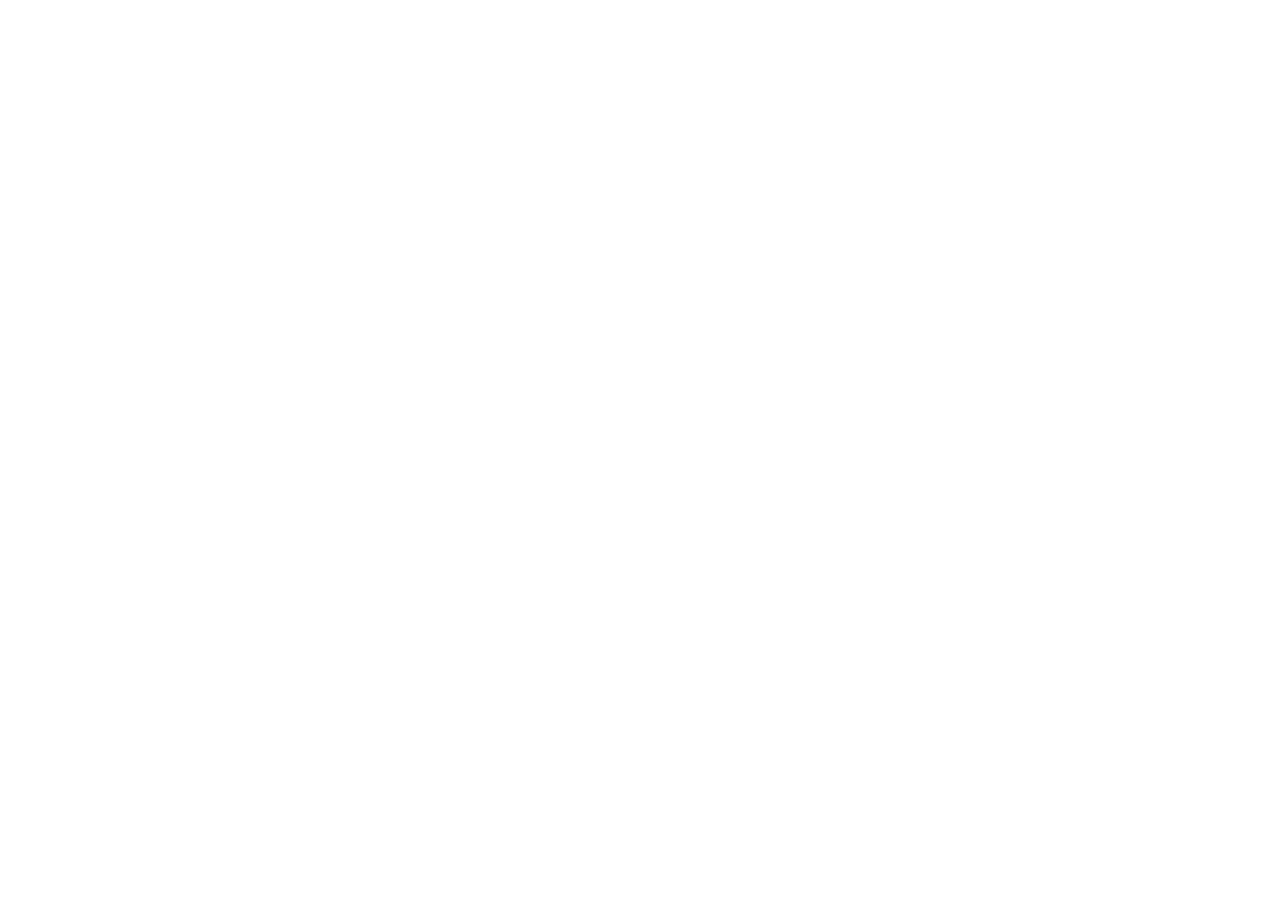
==== index.html @ 24c942d6 "commit 02" ====
<!DOCTYPE html>
<html>
	<head>
		<meta charset="utf-8">
		<meta name="viewport" content="width=device-width, initial-scale=1">
		<link rel="stylesheet" type="text/css" href="style.css">
		<link rel="stylesheet" type="text/css" href="w3.css">
		<link rel="stylesheet" href="font-awesome/css/font-awesome.min.css">
		<link rel="stylesheet" type="text/css" href="maxcdn.bootstrapcdn.com/bootstrap/3.3.7/css/bootstrap.min.css">
		<script src="ajax.googleapis.com/ajax/libs/jquery/1.12.0/jquery.min.js" type="text/javascript"></script>
		<script src="maxcdn.bootstrapcdn.com/bootstrap/3.3.7/js/bootstrap.min.js" type="text/javascript"></script>

		<link rel="shortcut icon" href="images/ico/bringoicon.ico">
		<title>Bringo | Fresh direct at your door step</title>
	</head>
	<body>
		
		<script src="script.js" type="text/javascript"></script>
	</body>
</html>
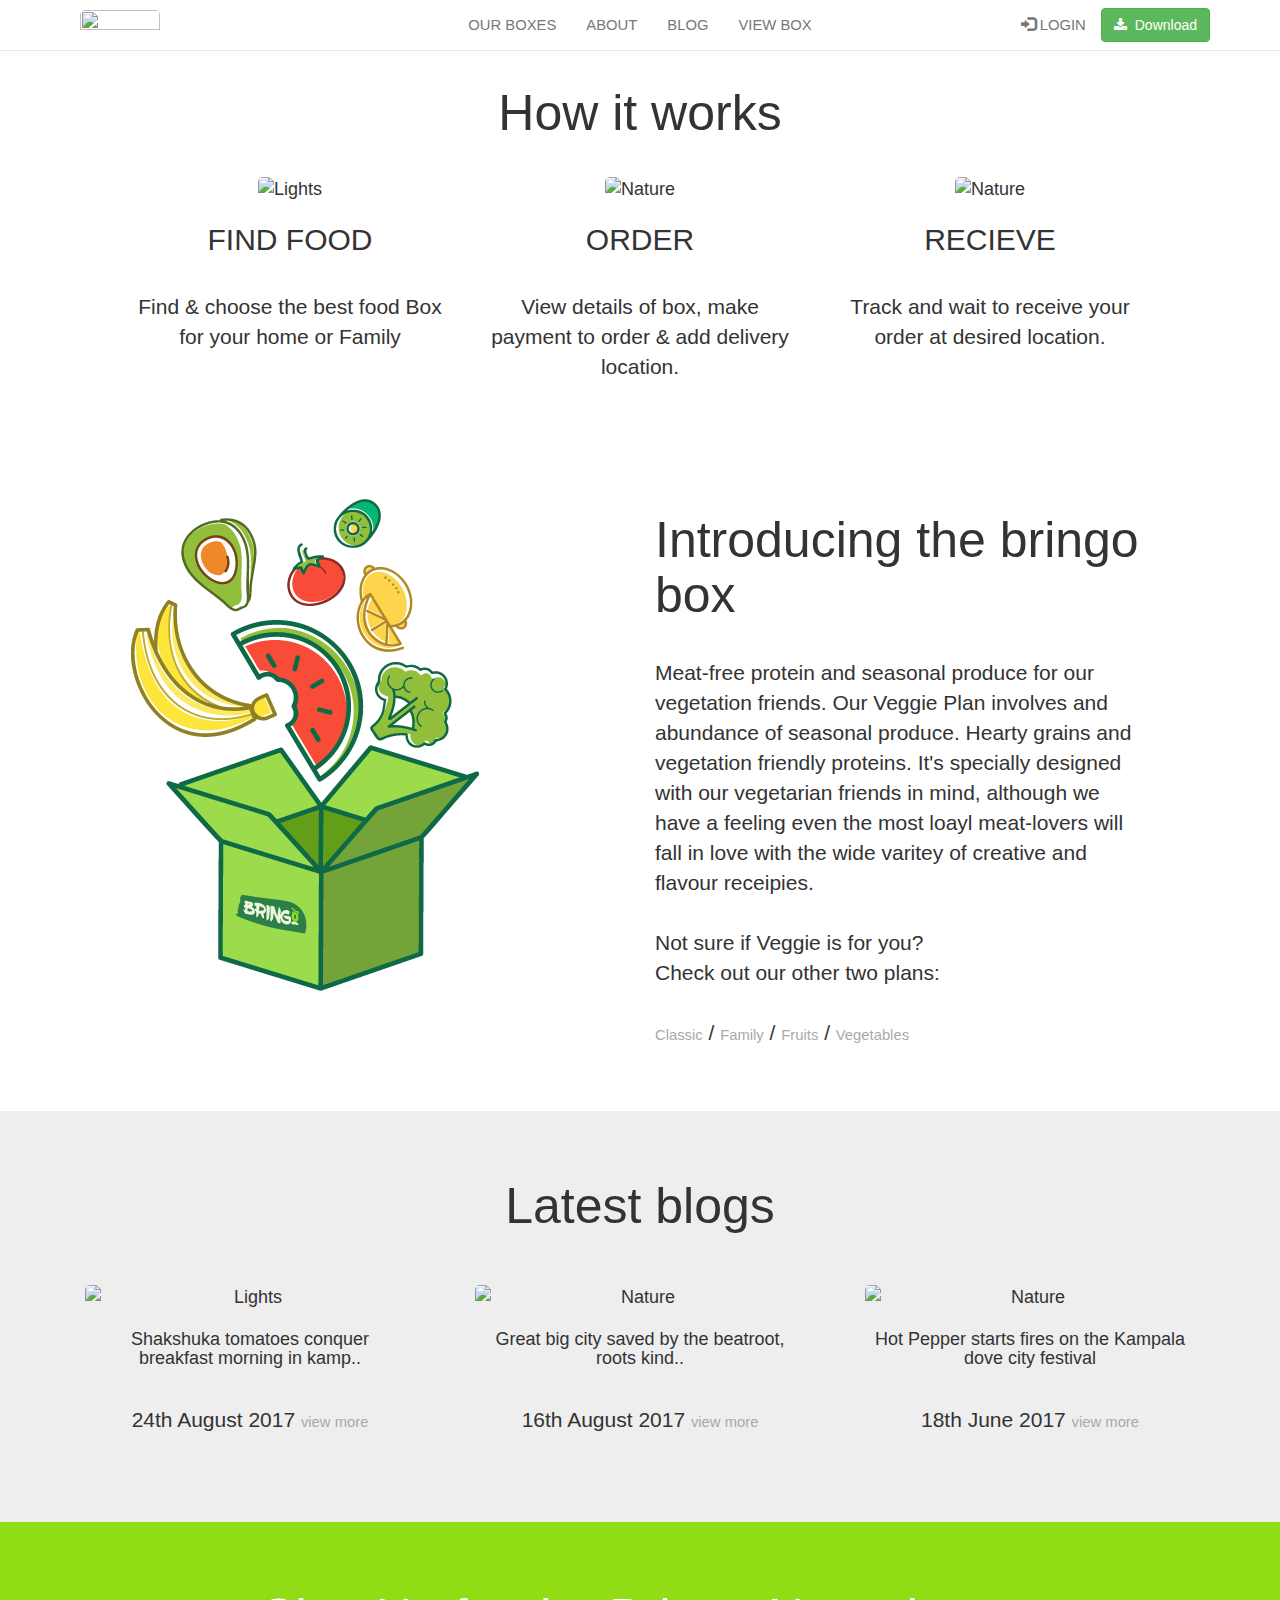
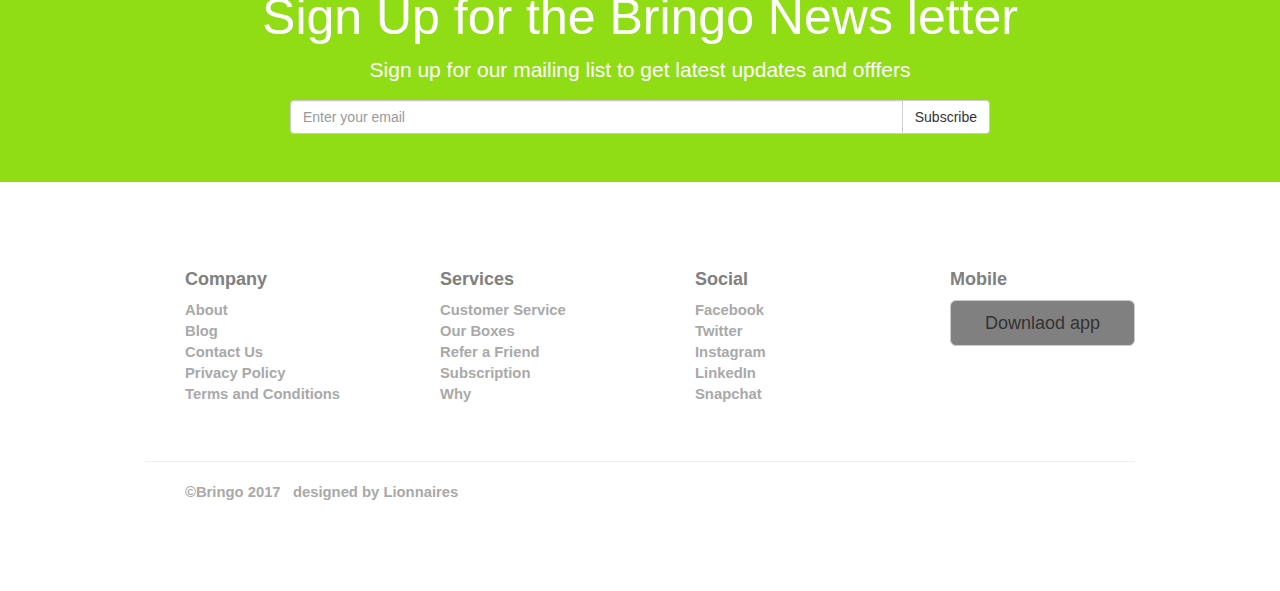
==== commit fbc15ef5: "First commit" ====
--- a/index.html
+++ b/index.html
@@ -4,17 +4,264 @@
 		<meta charset="utf-8">
 		<meta name="viewport" content="width=device-width, initial-scale=1">
 		<link rel="stylesheet" type="text/css" href="style.css">
-		<link rel="stylesheet" type="text/css" href="w3.css">
 		<link rel="stylesheet" href="font-awesome/css/font-awesome.min.css">
 		<link rel="stylesheet" type="text/css" href="maxcdn.bootstrapcdn.com/bootstrap/3.3.7/css/bootstrap.min.css">
+		<link rel="shortcut icon" href="images/ico/bringoicon.ico">
+		<title>Bringo | Fresh direct at your door step</title>
+
+		<style type="text/css">
+			body {
+				font-size: 18px;
+			}
+
+			h1 {
+				font-size: 70px;
+			}
+
+			h2 {
+				font-size: 50px;
+			}
+
+			h3 {
+				font-size: 30px;
+			}
+		</style>
+	</head>
+	<body>
+		<!-- Menu -->
+		<nav class="navbar navbar-default navbar-fixed-top" style="background-color: white;">
+		  	<div class="container" style="padding: 0px;">
+		  		<div class="jumbotron" style="margin: 0px; padding-left: 30px; padding-right: 30px; padding-top: 0px; padding-bottom: 0px; background-color: transparent;">
+			    	<div class="navbar-header">
+			    		<button type="button" class="navbar-toggle" data-toggle="collapse" data-target="#myNavbar">
+				        	<span class="icon-bar"></span>
+				        	<span class="icon-bar"></span>
+				        	<span class="icon-bar"></span> 
+				      	</button>
+			      		<a class="navbar-brand" href="index.html" style="padding: 10px;"><img  class="img-responsive" src="images/logo/logo.png" width="80" height="22"></a>
+			    	</div>
+			    	<div class="collapse navbar-collapse" id="myNavbar">
+				    	<ul class="nav navbar-nav navbar-center">
+				      		<li><a href="#">OUR BOXES</a></li>
+				      		<li><a href="#">ABOUT</a></li>
+				      		<li><a href="#">BLOG</a></li>
+				      		<li><a href="#">VIEW BOX</a></li>
+				    	</ul>
+				    	<ul class="nav navbar-nav navbar-right">
+					      <li><a href="#"><span class="glyphicon glyphicon-log-in"></span> LOGIN</a></li>
+					      <button class="btn btn-success navbar-btn"><i class="fa fa-download">&nbsp;&nbsp;</i></span>Download</button>
+					    </ul>
+				    </div>
+		  		</div>
+		  	</div>
+		</nav>
+
+		<!-- Carousel -->
+		<div class="container" style="width: 100%; padding-right: -15px; padding-left: -15px;">
+			<div id="myCarousel" class="carousel slide" data-ride="carousel" style="margin-right: -15px; margin-left: -15px;">
+			    <!-- Indicators -->
+			    <ol class="carousel-indicators">
+			      	<li data-target="#myCarousel" data-slide-to="0" class="active"></li>
+			      	<li data-target="#myCarousel" data-slide-to="1"></li>
+			      	<li data-target="#myCarousel" data-slide-to="2"></li>
+			      	<!-- <li data-target="#myCarousel" data-slide-to="3"></li>
+			      	<li data-target="#myCarousel" data-slide-to="4"></li>
+			      	<li data-target="#myCarousel" data-slide-to="5"></li>
+			      	<li data-target="#myCarousel" data-slide-to="6"></li> -->
+			    </ol>
+
+			    <!-- Wrapper for slides -->
+			    <div class="carousel-inner">
+			      	<div class="item active">
+			        	<img src="images/sliders/8.png" alt="slider001" style="width:100%;">
+			      	</div>
+
+			      	<div class="item">
+			        	<img src="images/sliders/9.png" alt="slider002" style="width:100%;">
+			      	</div>
+			    
+			      	<div class="item">
+			        	<img src="images/sliders/10.png" alt="slider003" style="width:100%;">
+			      	</div>
+
+			      	<!-- <div class="item">
+			        	<img src="images/sliders/4.png" alt="slider004" style="width:100%;">
+			      	</div>
+
+			      	<div class="item">
+			        	<img src="images/sliders/5.png" alt="slider005" style="width:100%;">
+			      	</div>
+
+			      	<div class="item">
+			        	<img src="images/sliders/6.png" alt="slider006" style="width:100%;">
+			      	</div>
+
+			      	<div class="item">
+			        	<img src="images/sliders/7.png" alt="slider007" style="width:100%;">
+			      	</div> -->
+			    </div>
+
+				    <!-- Left and right controls -->
+				    <a class="left carousel-control" href="#myCarousel" data-slide="prev">
+				      <span class="glyphicon glyphicon-chevron-left"></span>
+				      <span class="sr-only">Previous</span>
+				    </a>
+				    <a class="right carousel-control" href="#myCarousel" data-slide="next">
+				      <span class="glyphicon glyphicon-chevron-right"></span>
+				      <span class="sr-only">Next</span>
+				    </a>
+		  	</div>
+		</div>
+		
+		<!-- Body -->
+		<div class="container text-center">
+			<!-- How it works section -->
+			<div class="jumbotron row" style="background-color: transparent; margin-bottom: 0px;">
+				<h2>How it works</h2><br>
+				<div class="col-md-4" >
+	        		<img src="images/how-it-works/img1.png" alt="Lights" style="width: 200px">
+	        		<div>
+	          			<h3>FIND FOOD</h3><br>
+						<P>Find &amp; choose the best food Box for your home or Family</P>
+	        		</div>
+				</div>
+				<div class="col-md-4">
+	       			<img src="images/how-it-works/img2.png" alt="Nature" style="width: 200px">
+	        		<div>
+	          			<h3>ORDER</h3><br>
+						<P>View  details of box, make payment to order &amp; add delivery location.</P>
+	        		</div>
+				</div>
+				<div class="col-md-4">
+	       			<img src="images/how-it-works/img3.png" alt="Nature" style="width: 200px">
+	        		<div>
+	          			<h3>RECIEVE</h3><br>
+						<P>Track and wait to receive  your order at desired location.</P>
+	        		</div>
+				</div>
+			</div>
+
+			<!-- Boxes preview -->
+			<div class="jumbotron row" style="background-color: transparent; margin-bottom: 0px;">
+				<div class="col-md-6">
+					<img class="img-responsive" src="imgs/side.png">
+				</div>
+				<div class="col-md-6 text-left">
+					<h2>Introducing the bringo box</h2><br>
+					<p>
+						Meat-free protein and seasonal produce for our vegetation friends. Our Veggie Plan involves and abundance of seasonal produce. Hearty grains and vegetation friendly proteins. It's specially designed with our vegetarian friends in mind, although we have a feeling even the most loayl meat-lovers will fall in love with the wide varitey of creative and flavour receipies.<br><br>Not sure if Veggie is for you?<br>Check out our other two plans:<br><br><a href="#">Classic</a> / <a href="#">Family</a> / <a href="#">Fruits</a> / <a href="#">Vegetables</a>   
+					</p>
+				</div>
+			</div>
+		</div>
+
+		<!-- Blog previews -->
+		<div class="jumbotron row text-center" style=" margin-bottom: 0px;">
+			<div class="container" style=" background-color: transparent; margin-left: auto; width: 1200px; margin-right: auto;">
+				<h2 class="text-center">Latest blogs</h2><br>
+			  	<div class="col-md-4">
+	        		<div class="thumbnail">
+	        			<img class="img-responsive" src="images/foods/food_1.jpg" alt="Lights" style="width: 400px">
+		        		<div class="caption">
+		          			<h4>Shakshuka tomatoes conquer breakfast morning in kamp..</h4><br>
+			        		<p>24th August 2017 <a href="#">view more</a></p>
+		        		</div>
+	        		</div>
+			  	</div>
+			  	<div class="col-md-4">
+	       			<div class="thumbnail">
+	       				<img class="img-responsive" src="images/foods/food_2.jpg" alt="Nature" style="width: 400px">
+		        		<div class="caption">
+		          			<h4>Great big city saved by the beatroot, roots kind..</h4><br>
+			        		<p>16th August 2017 <a href="#">view more</a></p>
+		        		</div>
+	       			</div>
+			  	</div>
+			 	<div class="col-md-4">
+	       			<div class="thumbnail">
+	       				<img class="img-responsive" src="images/foods/food_3.jpg" alt="Nature" style="width: 400px">
+		        		<div class="caption">
+		          			<h4>Hot Pepper starts fires on the Kampala dove city festival</h4><br>
+			        		<p>18th June 2017 <a href="#">view more</a></p>
+		        		</div>
+	       			</div>
+			  	</div>
+			</div>
+		</div>
+
+		<!-- Subscription -->
+		<div class="jumbotron text-center" style="color: white; background-color: #90DD16;">
+			<div class="container row" style=" background-color: transparent; margin-left: auto; width: 850px; margin-right: auto;">
+				<div class="col-md-12">
+					<h2>Sign Up for the Bringo News letter</h2>
+				</div>
+				<div class="col-md-12">
+					<p>Sign up for our mailing list to get latest updates and offfers</p>
+				</div>
+				<form style="max-width: 700px; margin-left: auto; margin-right: auto; ">
+				  	<div class="input-group" style="">
+				    	<input type="email" class="form-control" placeholder="Enter your email" style="background-color: white;">
+				    	<div class="input-group-btn">
+				      		<button class="btn btn-default" type="submit" style="background-color: white;">Subscribe</button>
+				    	</div>
+				  	</div>
+				</form>
+			</div>
+		</div>
+
+		<!-- Footer -->
+		<div class="container" style="background-color: white;">
+			<div class="jumbotron row" style="background-color: transparent;">
+				<div class="col-lg-12">
+		      		<div class="col-md-3">
+			        	<ul class="myfooter">
+				          	<h4><strong>Company</h4>
+							<li><a href="about.html">About</a></li>
+							<li><a href="blog.html">Blog</a></li>
+							<li><a href="contact.html">Contact Us</a></li>
+							<li><a href="privacy.html">Privacy Policy</a></li>
+							<li><a href="terms.html">Terms and Conditions</a></li>
+			        	</ul>
+		      		</div>
+		      		<div class="col-md-3">
+			        	<ul class="myfooter">
+				          	<h4><strong>Services</strong></h4>
+							<li><a href="service.html">Customer Service</a></li>
+							<li><a href="boxes.html">Our Boxes</a></li>
+							<li><a href="refer.html">Refer a Friend</a></li>
+							<li><a href="subscription.html">Subscription</a></li>
+							<li><a href="why.html">Why</a></li>
+			        	</ul>
+		      		</div>
+		      		<div class="col-md-3">
+			        	<ul class="myfooter">
+				          	<h4><strong>Social</strong></h4>
+							<li><a href="facebook.com">Facebook</a></li>
+							<li><a href="twitter.com">Twitter</a></li>
+							<li><a href="instagram.com">Instagram</a></li>
+							<li><a href="linkedln.com">LinkedIn</a></li>
+							<li><a href="snapchat.com">Snapchat</a></li>
+			        	</ul>
+		      		</div>
+		      		<div class="col-md-3">
+			        	<ul class="myfooter">
+				          	<h4><strong>Mobile</strong></h4>
+							<li><button class="btn btn-default btn-lg btn-block" style="background-color: grey">Downlaod app</button></li>
+			        	</ul>
+		      		</div>
+		            <div class="col-md-12">
+		            	<br>
+		            	<hr>
+		            	<ul class="myfooter text-left">
+		                <li style="display: inline;">©Bringo 2017</li>
+		                <li style="display: inline;">&nbsp;&nbsp;designed by Lionnaires</li>
+		            </ul>
+		            </div>
+		    	</div>
+	 	 	</div>
+		</div>
+		<script src="script.js" type="text/javascript"></script>
 		<script src="ajax.googleapis.com/ajax/libs/jquery/1.12.0/jquery.min.js" type="text/javascript"></script>
 		<script src="maxcdn.bootstrapcdn.com/bootstrap/3.3.7/js/bootstrap.min.js" type="text/javascript"></script>
-
-		<link rel="shortcut icon" href="images/ico/bringoicon.ico">
-		<title>Bringo | Fresh direct at your door step</title>
-	</head>
-	<body>
-		
-		<script src="script.js" type="text/javascript"></script>
 	</body>
 </html>--- a/style.css
+++ b/style.css
@@ -0,0 +1,59 @@
+body {
+	font-size: 18px;
+}
+
+h1 {
+	font-size: 70px;
+}
+
+h2 {
+	font-size: 50px;
+}
+
+h3 {
+	font-size: 30px;
+}
+
+@media (min-width: 768px) {
+  ul.navbar-nav.navbar-center {
+    position: absolute;
+    left: 50%;
+    transform: translatex(-50%);
+  }
+}
+
+div.thumbnail {
+	width: 100%;
+	margin: 0px;
+	padding: 15px;
+	border: none;
+	background-color: transparent;
+}
+
+div.caption {
+	width: 100%;
+	padding: 20px;
+	border: none;
+	text-align: center;
+	background-color: transparent;
+}
+
+div.thumbnail, img {
+	border-radius: 5px;
+}
+
+
+ul.myfooter, li, a:link {
+	color: darkgrey;
+	list-style: none;
+	font-size: 14.8px;
+}
+
+ul.myfooter, h4 {
+	color: grey;
+}
+
+
+
+
+
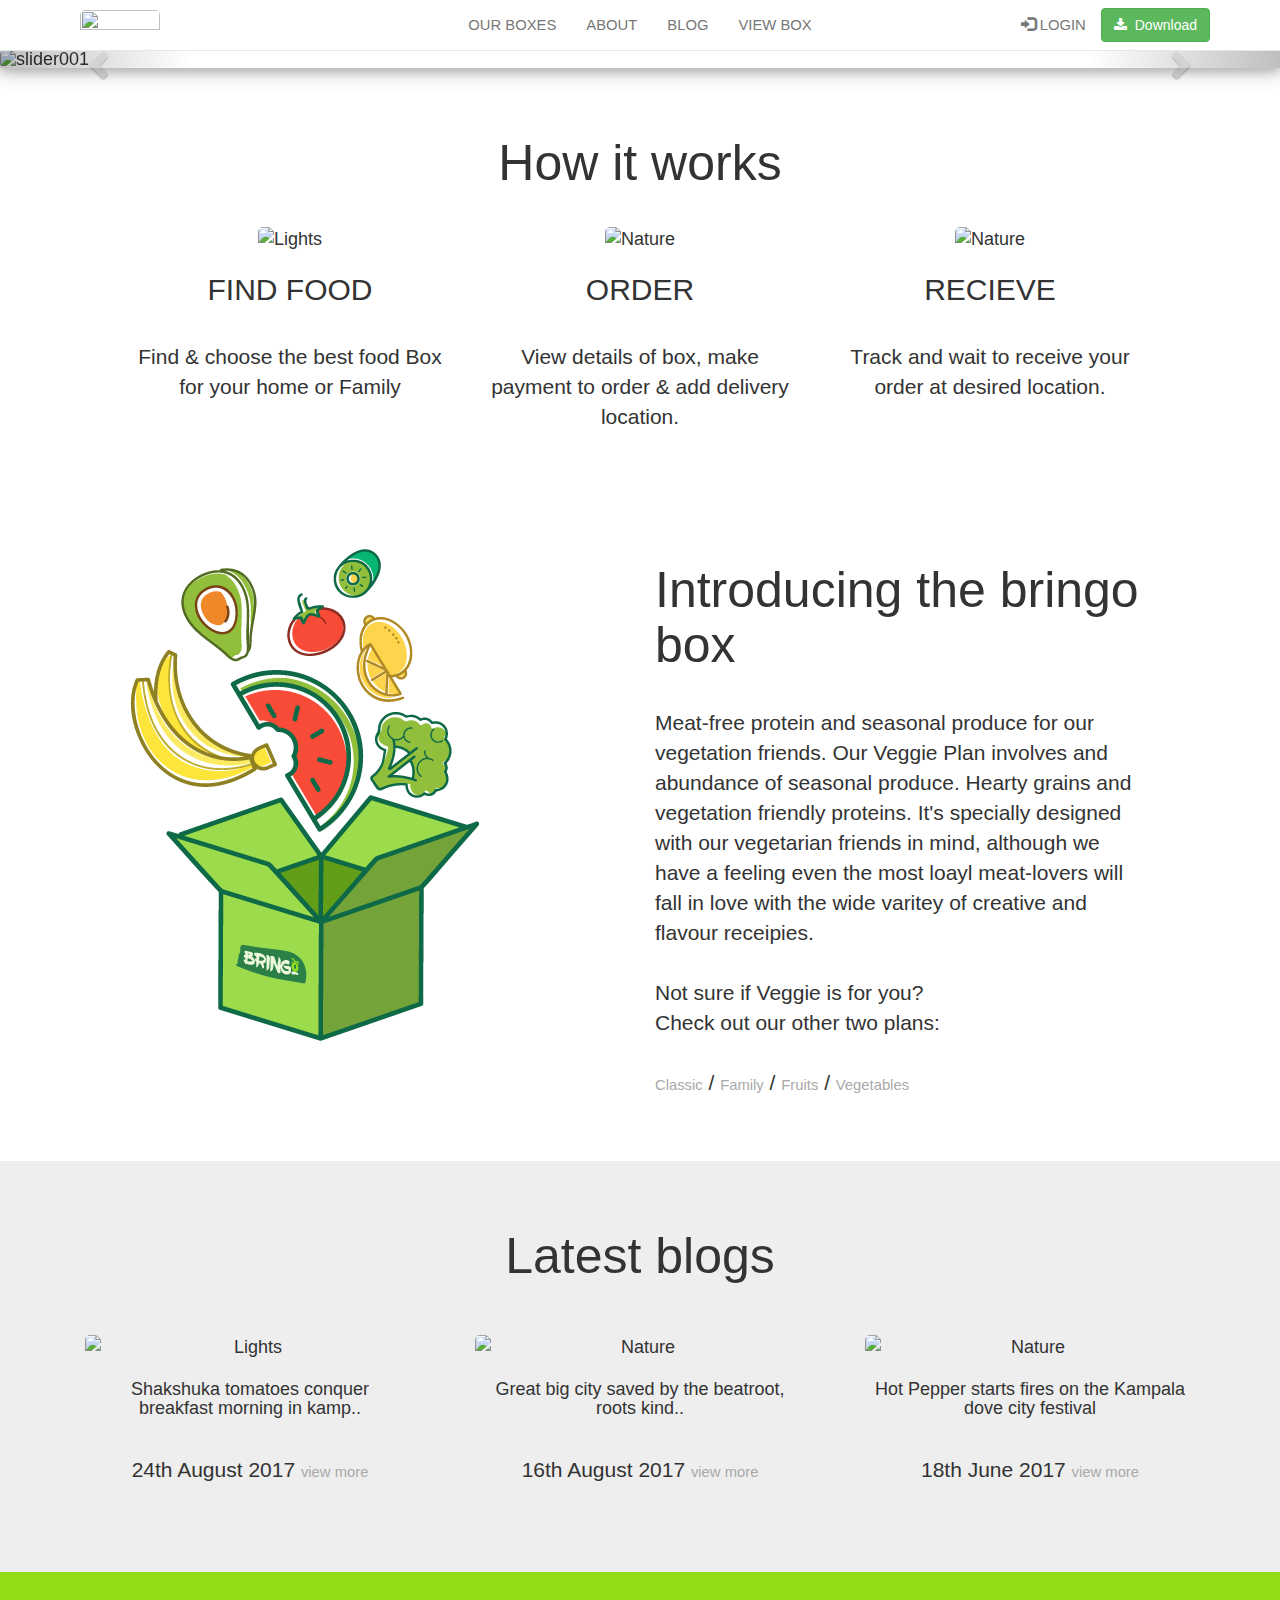
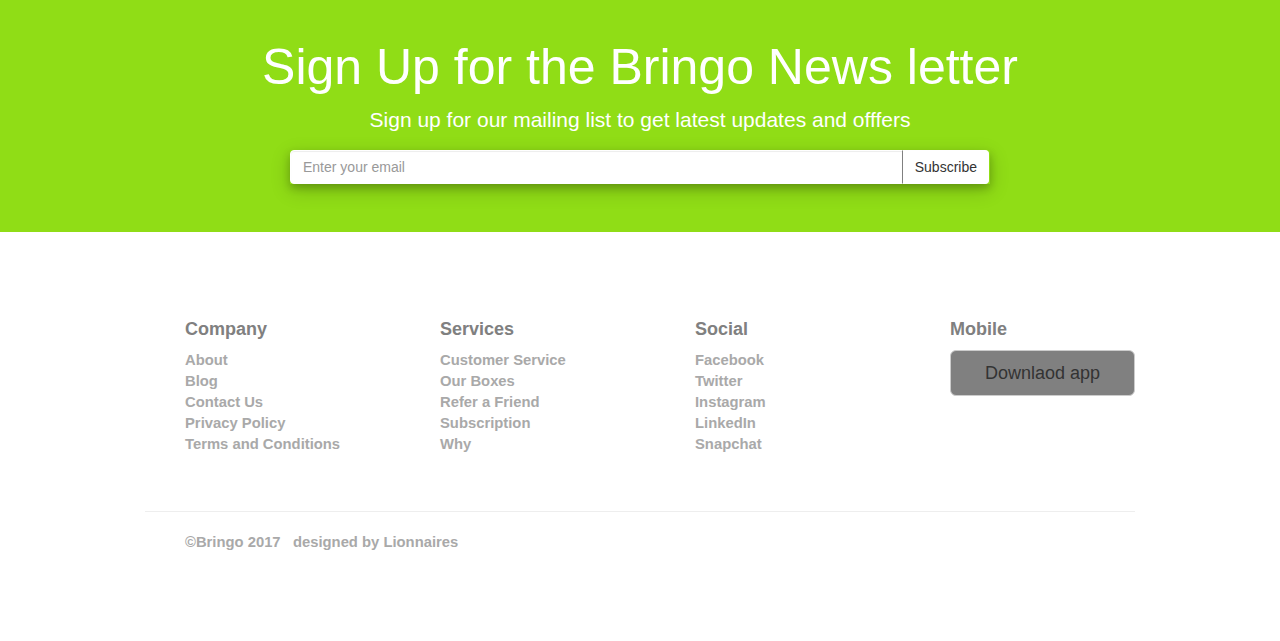
==== commit 78cb96e1: "Added card to CSS" ====
--- a/index.html
+++ b/index.html
@@ -42,10 +42,10 @@
 			    	</div>
 			    	<div class="collapse navbar-collapse" id="myNavbar">
 				    	<ul class="nav navbar-nav navbar-center">
-				      		<li><a href="#">OUR BOXES</a></li>
-				      		<li><a href="#">ABOUT</a></li>
+				      		<li><a href="boxes.html">OUR BOXES</a></li>
+				      		<li><a href="about.html">ABOUT</a></li>
 				      		<li><a href="#">BLOG</a></li>
-				      		<li><a href="#">VIEW BOX</a></li>
+				      		<li><a href="cart.html">VIEW BOX</a></li>
 				    	</ul>
 				    	<ul class="nav navbar-nav navbar-right">
 					      <li><a href="#"><span class="glyphicon glyphicon-log-in"></span> LOGIN</a></li>
@@ -57,7 +57,7 @@
 		</nav>
 
 		<!-- Carousel -->
-		<div class="container" style="width: 100%; padding-right: -15px; padding-left: -15px;">
+		<div class="container card" style="width: 100%; padding-right: -15px; padding-left: -15px; margin-top: 50px;">
 			<div id="myCarousel" class="carousel slide" data-ride="carousel" style="margin-right: -15px; margin-left: -15px;">
 			    <!-- Indicators -->
 			    <ol class="carousel-indicators">
@@ -198,11 +198,11 @@
 				<div class="col-md-12">
 					<p>Sign up for our mailing list to get latest updates and offfers</p>
 				</div>
-				<form style="max-width: 700px; margin-left: auto; margin-right: auto; ">
-				  	<div class="input-group" style="">
-				    	<input type="email" class="form-control" placeholder="Enter your email" style="background-color: white;">
+				<form style="max-width: 700px; margin-left: auto; margin-right: auto;">
+				  	<div class="input-group card">
+				    	<input type="email" class="form-control" placeholder="Enter your email" style="background-color: white; border-color:white;">
 				    	<div class="input-group-btn">
-				      		<button class="btn btn-default" type="submit" style="background-color: white;">Subscribe</button>
+				      		<button class="btn btn-default btn-block" type="submit" style="background-color: white; border-color:white; border-left-color: grey;">Subscribe</button>
 				    	</div>
 				  	</div>
 				</form>
--- a/style.css
+++ b/style.css
@@ -1,18 +1,3 @@
-body {
-	font-size: 18px;
-}
-
-h1 {
-	font-size: 70px;
-}
-
-h2 {
-	font-size: 50px;
-}
-
-h3 {
-	font-size: 30px;
-}
 
 @media (min-width: 768px) {
   ul.navbar-nav.navbar-center {
@@ -34,7 +19,6 @@
 	width: 100%;
 	padding: 20px;
 	border: none;
-	text-align: center;
 	background-color: transparent;
 }
 
@@ -53,7 +37,8 @@
 	color: grey;
 }
 
+div.card {
+    box-shadow: 0 4px 8px 0 rgba(0, 0, 0, 0.2), 0 6px 20px 0 rgba(0, 0, 0, 0.19);
+}
 
 
-
-
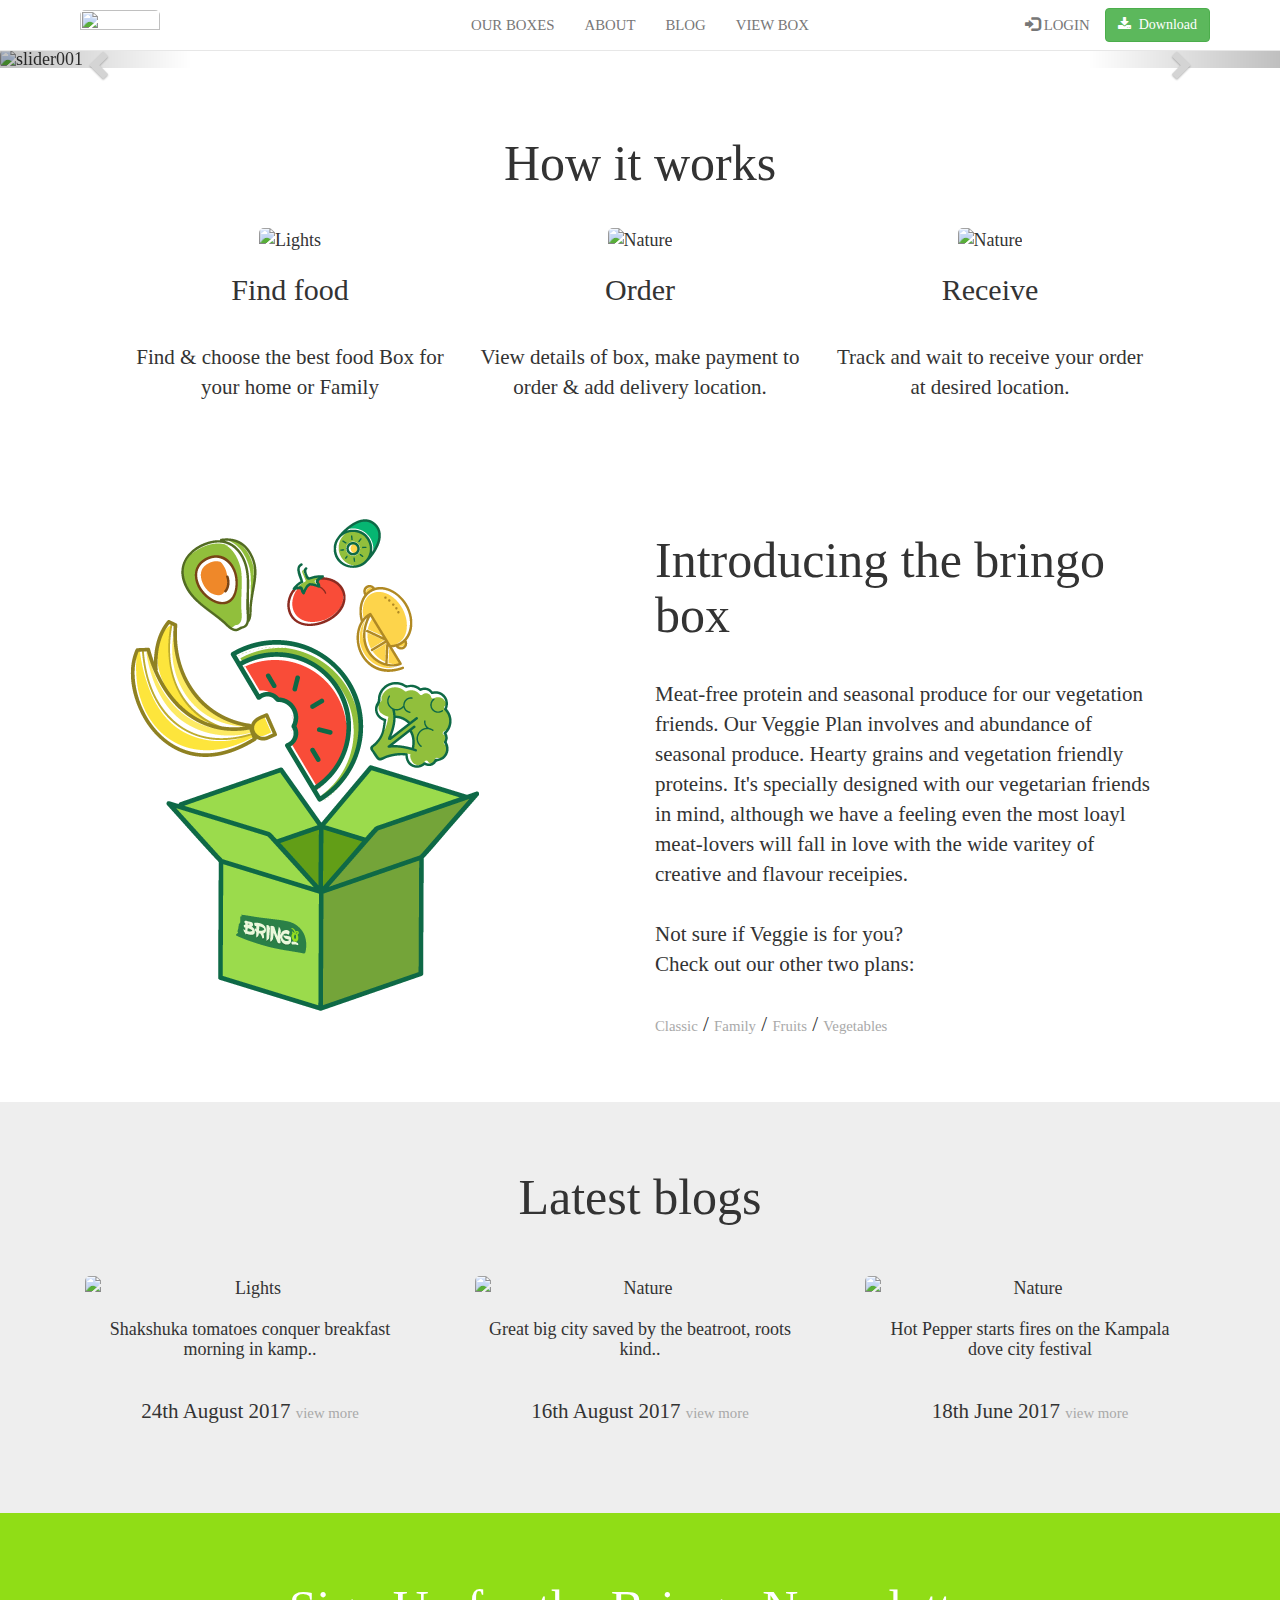
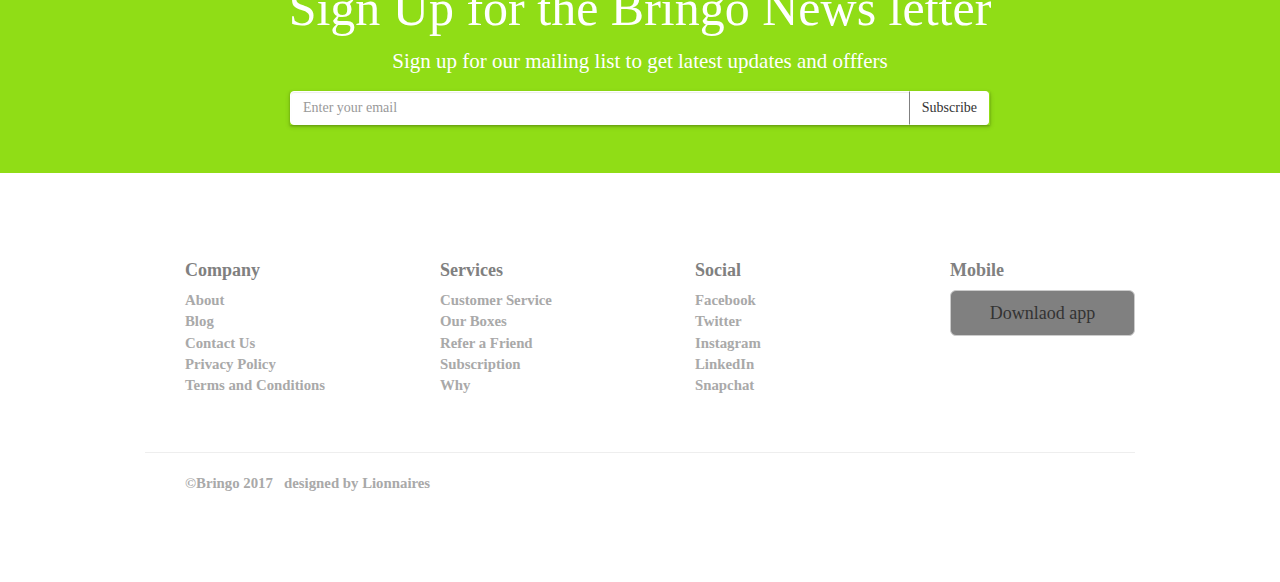
==== commit b8570907: "Finished gallery af additional items" ====
--- a/index.html
+++ b/index.html
@@ -12,6 +12,7 @@
 		<style type="text/css">
 			body {
 				font-size: 18px;
+				font-family: ralewayregular;
 			}
 
 			h1 {
@@ -57,48 +58,48 @@
 		</nav>
 
 		<!-- Carousel -->
-		<div class="container card" style="width: 100%; padding-right: -15px; padding-left: -15px; margin-top: 50px;">
+		<div class="container" style="width: 100%; padding-right: -15px; padding-left: -15px; margin-top: 50px;">
 			<div id="myCarousel" class="carousel slide" data-ride="carousel" style="margin-right: -15px; margin-left: -15px;">
 			    <!-- Indicators -->
 			    <ol class="carousel-indicators">
 			      	<li data-target="#myCarousel" data-slide-to="0" class="active"></li>
 			      	<li data-target="#myCarousel" data-slide-to="1"></li>
 			      	<li data-target="#myCarousel" data-slide-to="2"></li>
-			      	<!-- <li data-target="#myCarousel" data-slide-to="3"></li>
+			      	<li data-target="#myCarousel" data-slide-to="3"></li>
 			      	<li data-target="#myCarousel" data-slide-to="4"></li>
 			      	<li data-target="#myCarousel" data-slide-to="5"></li>
-			      	<li data-target="#myCarousel" data-slide-to="6"></li> -->
+			      	<li data-target="#myCarousel" data-slide-to="6"></li>
 			    </ol>
 
 			    <!-- Wrapper for slides -->
 			    <div class="carousel-inner">
 			      	<div class="item active">
-			        	<img src="images/sliders/8.png" alt="slider001" style="width:100%;">
-			      	</div>
-
-			      	<div class="item">
-			        	<img src="images/sliders/9.png" alt="slider002" style="width:100%;">
+			        	<img src="images/sliders/slide1.jpg" alt="slider001" style="width:100%;">
+			      	</div>
+
+			      	<div class="item">
+			        	<img src="images/sliders/slide2.jpg" alt="slider002" style="width:100%;">
 			      	</div>
 			    
 			      	<div class="item">
-			        	<img src="images/sliders/10.png" alt="slider003" style="width:100%;">
-			      	</div>
-
-			      	<!-- <div class="item">
-			        	<img src="images/sliders/4.png" alt="slider004" style="width:100%;">
-			      	</div>
-
-			      	<div class="item">
-			        	<img src="images/sliders/5.png" alt="slider005" style="width:100%;">
-			      	</div>
-
-			      	<div class="item">
-			        	<img src="images/sliders/6.png" alt="slider006" style="width:100%;">
-			      	</div>
-
-			      	<div class="item">
-			        	<img src="images/sliders/7.png" alt="slider007" style="width:100%;">
-			      	</div> -->
+			        	<img src="images/sliders/slide3.jpg" alt="slider003" style="width:100%;">
+			      	</div>
+
+			      	<div class="item">
+			        	<img src="images/sliders/slide4.jpg" alt="slider004" style="width:100%;">
+			      	</div>
+
+			      	<div class="item">
+			        	<img src="images/sliders/slide5.jpg" alt="slider005" style="width:100%;">
+			      	</div>
+
+			      	<div class="item">
+			        	<img src="images/sliders/slide6.jpg" alt="slider006" style="width:100%;">
+			      	</div>
+
+			      	<div class="item">
+			        	<img src="images/sliders/slide7.jpg" alt="slider007" style="width:100%;">
+			      	</div>
 			    </div>
 
 				    <!-- Left and right controls -->
@@ -121,21 +122,21 @@
 				<div class="col-md-4" >
 	        		<img src="images/how-it-works/img1.png" alt="Lights" style="width: 200px">
 	        		<div>
-	          			<h3>FIND FOOD</h3><br>
+	          			<h3>Find food</h3><br>
 						<P>Find &amp; choose the best food Box for your home or Family</P>
 	        		</div>
 				</div>
 				<div class="col-md-4">
 	       			<img src="images/how-it-works/img2.png" alt="Nature" style="width: 200px">
 	        		<div>
-	          			<h3>ORDER</h3><br>
+	          			<h3>Order</h3><br>
 						<P>View  details of box, make payment to order &amp; add delivery location.</P>
 	        		</div>
 				</div>
 				<div class="col-md-4">
 	       			<img src="images/how-it-works/img3.png" alt="Nature" style="width: 200px">
 	        		<div>
-	          			<h3>RECIEVE</h3><br>
+	          			<h3>Receive</h3><br>
 						<P>Track and wait to receive  your order at desired location.</P>
 	        		</div>
 				</div>
--- a/style.css
+++ b/style.css
@@ -38,7 +38,7 @@
 }
 
 div.card {
-    box-shadow: 0 4px 8px 0 rgba(0, 0, 0, 0.2), 0 6px 20px 0 rgba(0, 0, 0, 0.19);
+    box-shadow: 0 1px 2px 0 rgba(0, 0, 0, 0.2), 0 1.5px 5px 0 rgba(0, 0, 0, 0.19);
 }
 
 
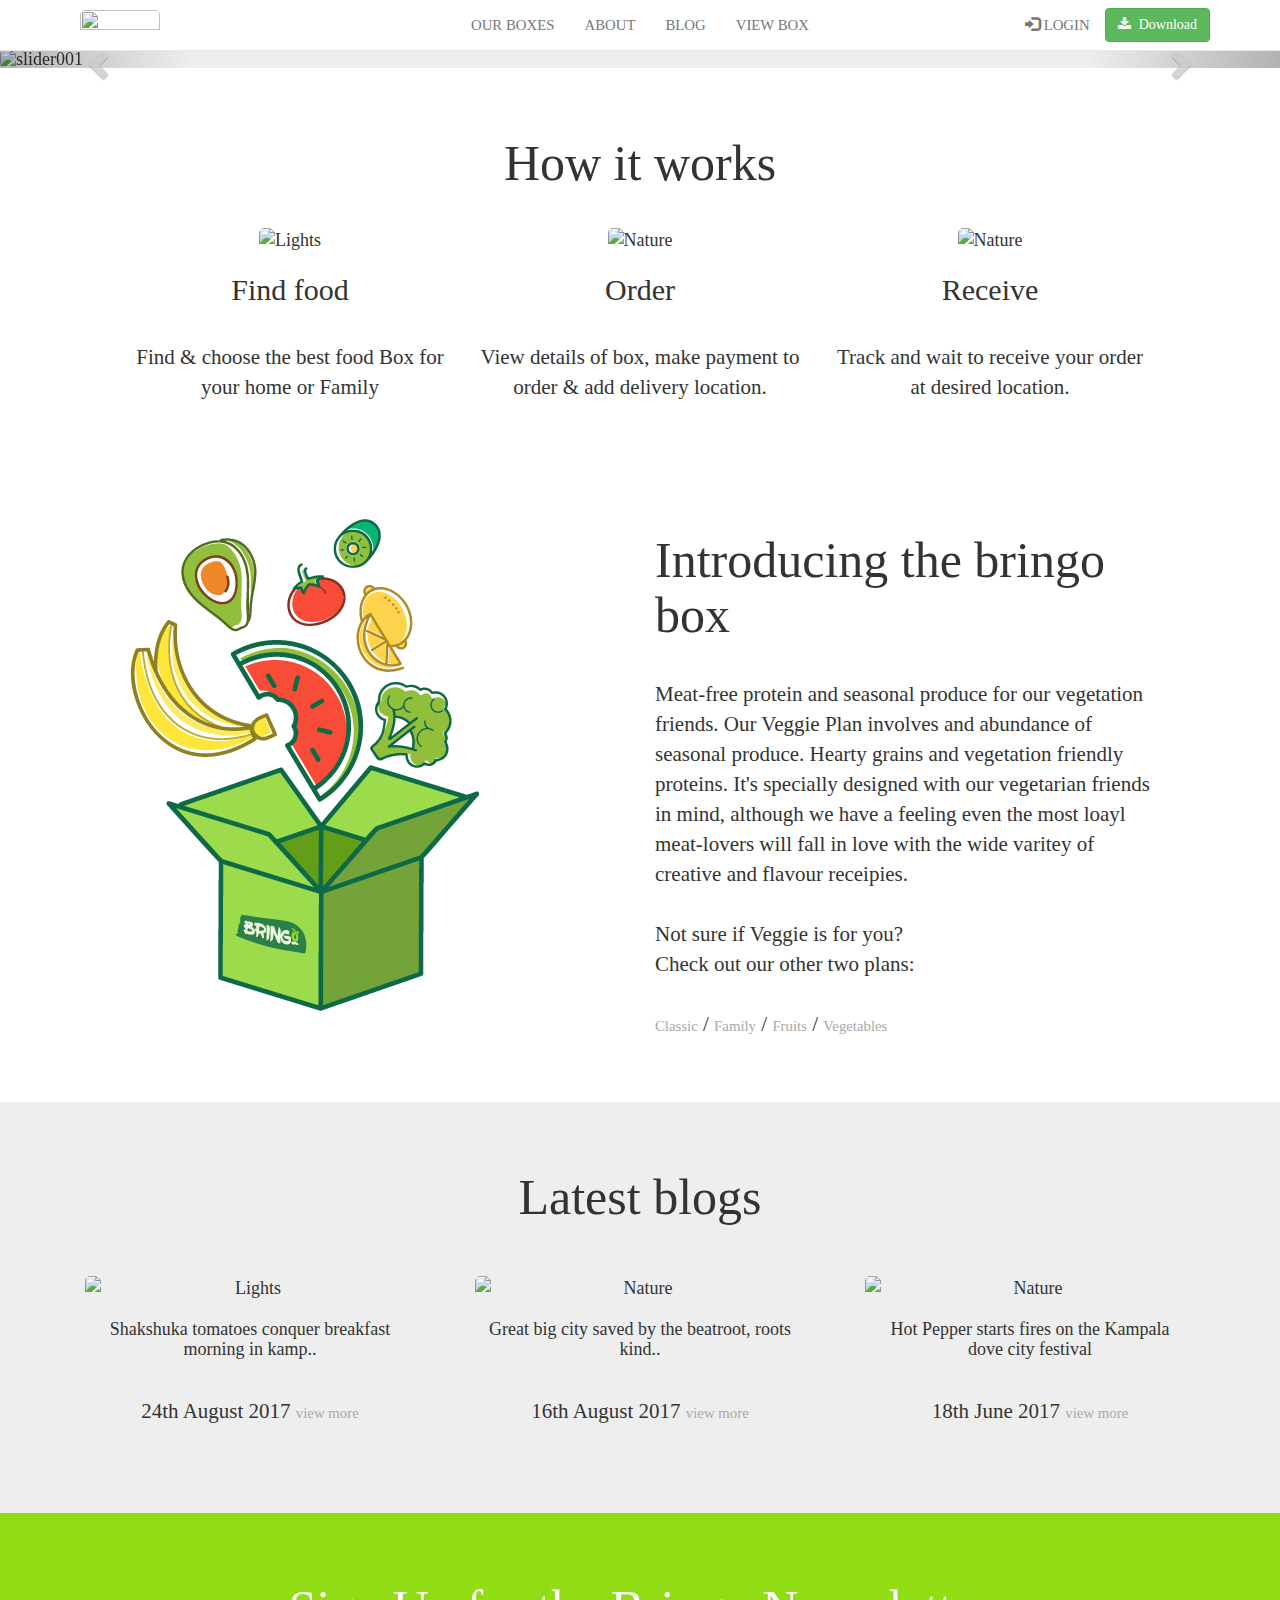
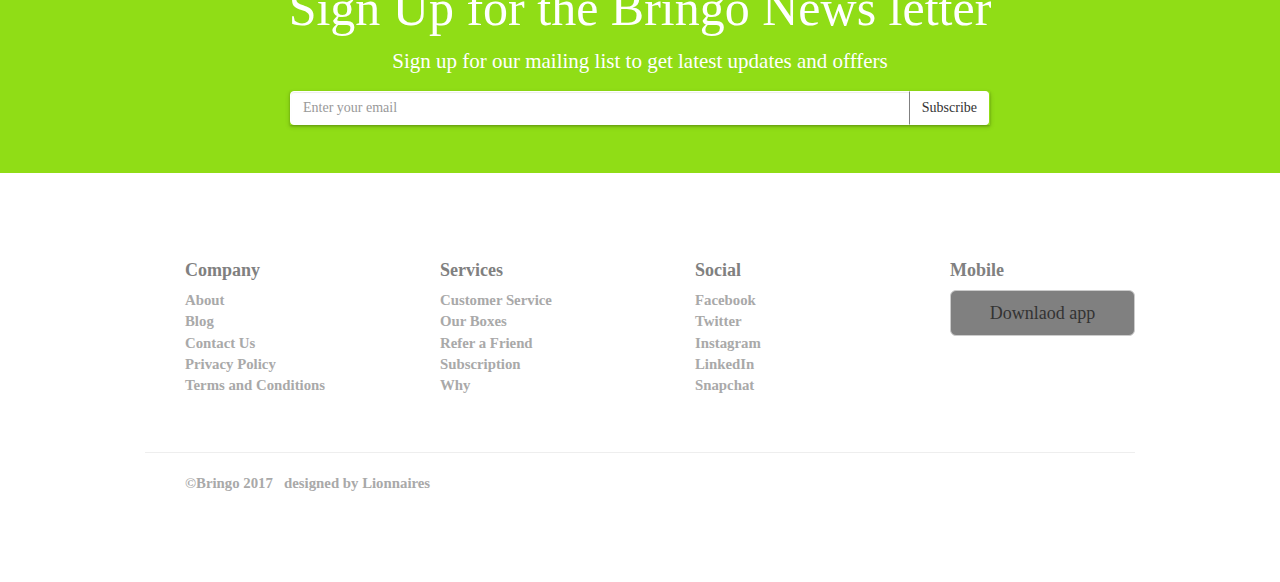
==== commit 23bcf1cc: "footer of our boxes twicked and slider changed to Jumbotron container" ====
--- a/index.html
+++ b/index.html
@@ -58,8 +58,8 @@
 		</nav>
 
 		<!-- Carousel -->
-		<div class="container" style="width: 100%; padding-right: -15px; padding-left: -15px; margin-top: 50px;">
-			<div id="myCarousel" class="carousel slide" data-ride="carousel" style="margin-right: -15px; margin-left: -15px;">
+		<div class="jumbotron" style="padding: 0px; margin: 50px 0px 0px 0px;">
+			<div id="myCarousel" class="carousel slide" data-ride="carousel">
 			    <!-- Indicators -->
 			    <ol class="carousel-indicators">
 			      	<li data-target="#myCarousel" data-slide-to="0" class="active"></li>
